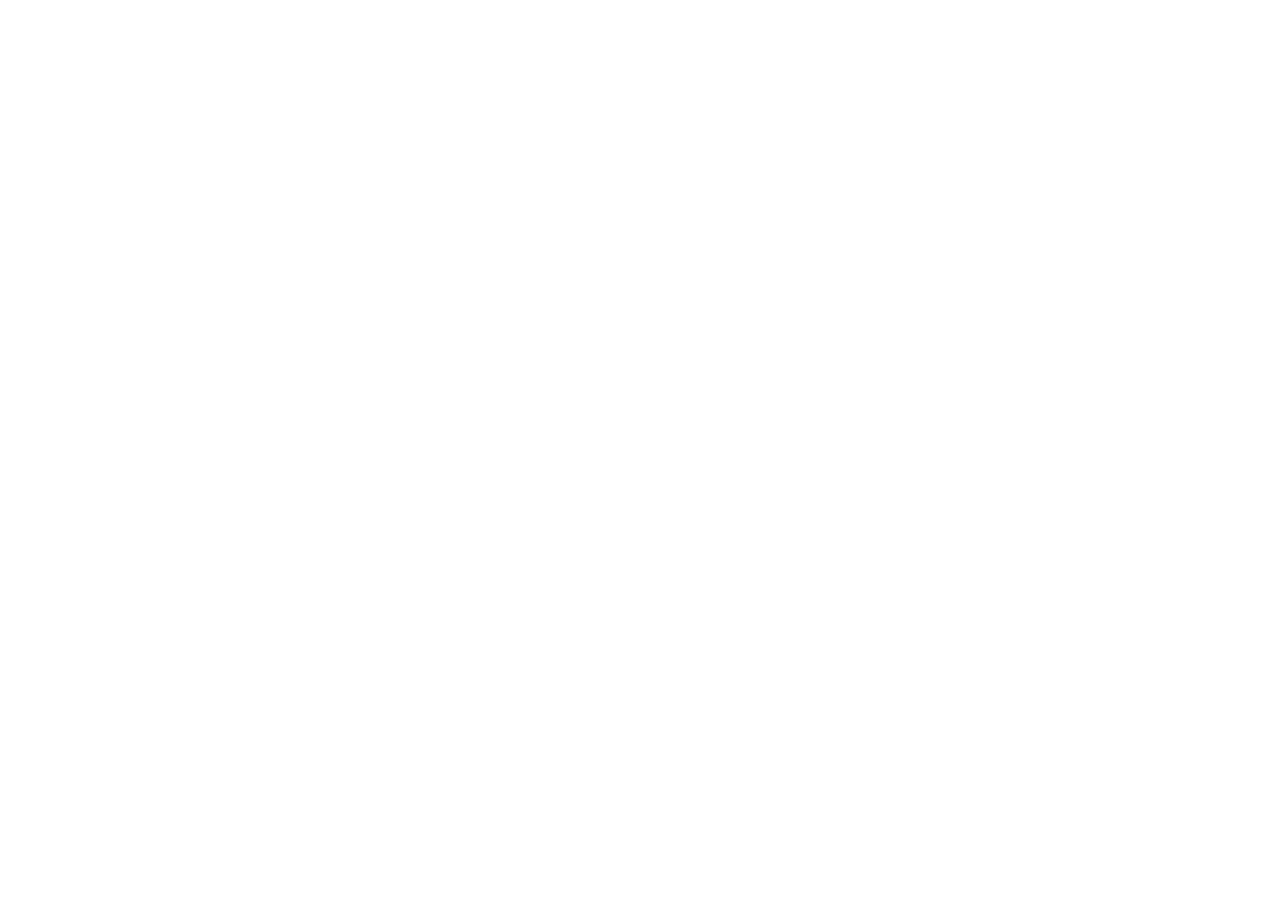
==== index.html @ 9ede38d1 "initial commitment" ====
<!DOCTYPE html>
<html lang="en">
<head>
    <meta charset="UTF-8">
    <meta name="viewport" content="width=device-width, initial-scale=1.0">
    <title>QuickFix</title>
</head>
<body>
    
</body>
</html>
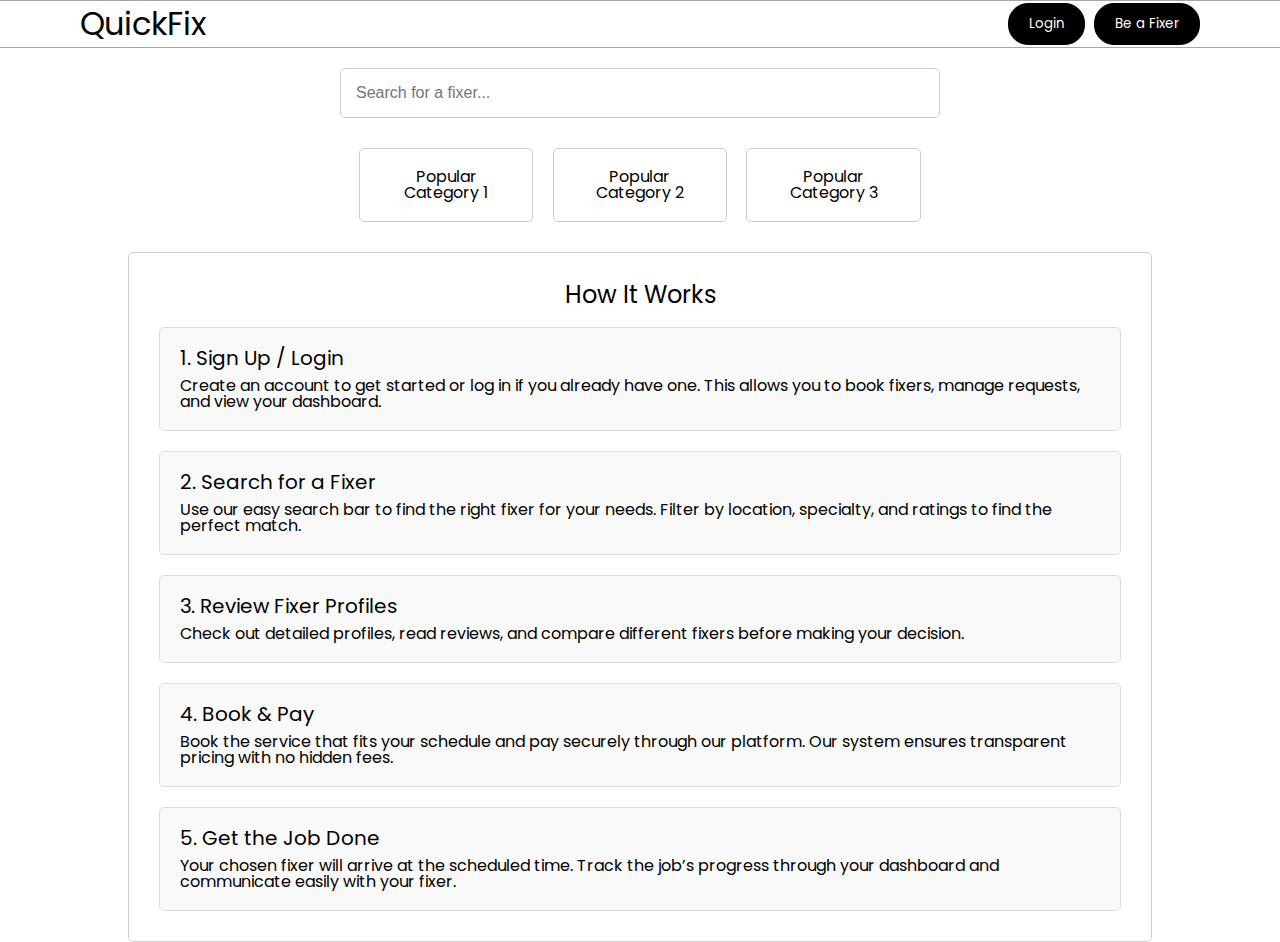
==== commit d81a4362: "add homepage design" ====
--- a/index.html
+++ b/index.html
@@ -3,9 +3,58 @@
 <head>
     <meta charset="UTF-8">
     <meta name="viewport" content="width=device-width, initial-scale=1.0">
-    <title>QuickFix</title>
+    <title>QuickFix Homepage</title>
+    <link rel="stylesheet" href="/styles/style.css">
+    <link rel="stylesheet" href="/styles/homepage.css">
 </head>
 <body>
+    <header>
+        <span>QuickFix</span>
+        <div>
+            <button>Login</button>
+            <button>Be a Fixer</button>
+        </div>
+    </header>
+
+    
+        <main>
+            <div class="search-bar">
+                <input type="text" placeholder="Search for a fixer..." />
+            </div>
+            
+            <div class="categories">
+                <div class="category-box">Popular Category 1</div>
+                <div class="category-box">Popular Category 2</div>
+                <div class="category-box">Popular Category 3</div>
+            </div>
+            
+            <div class="how-it-works">
+                <h2>How It Works</h2>
+                <div class="steps-container">
+                    <div class="step">
+                        <h3>1. Sign Up / Login</h3>
+                        <p>Create an account to get started or log in if you already have one. This allows you to book fixers, manage requests, and view your dashboard.</p>
+                    </div>
+                    <div class="step">
+                        <h3>2. Search for a Fixer</h3>
+                        <p>Use our easy search bar to find the right fixer for your needs. Filter by location, specialty, and ratings to find the perfect match.</p>
+                    </div>
+                    <div class="step">
+                        <h3>3. Review Fixer Profiles</h3>
+                        <p>Check out detailed profiles, read reviews, and compare different fixers before making your decision.</p>
+                    </div>
+                    <div class="step">
+                        <h3>4. Book & Pay</h3>
+                        <p>Book the service that fits your schedule and pay securely through our platform. Our system ensures transparent pricing with no hidden fees.</p>
+                    </div>
+                    <div class="step">
+                        <h3>5. Get the Job Done</h3>
+                        <p>Your chosen fixer will arrive at the scheduled time. Track the job’s progress through your dashboard and communicate easily with your fixer.</p>
+                    </div>
+                </div>
+            </div>
+            
+        </main>
     
 </body>
 </html>--- a/styles/style.css
+++ b/styles/style.css
@@ -0,0 +1,127 @@
+@import url('https://fonts.googleapis.com/css2?family=Poppins:ital,wght@0,100;0,200;0,300;0,400;0,500;0,600;0,700;0,800;0,900;1,100;1,200;1,300;1,400;1,500;1,600;1,700;1,800;1,900&display=swap');
+:root{
+	--clr-primary: black;
+	--clr-secondary: #a6a6a6;
+	--clr-bg: white;
+}
+
+* {
+	box-sizing: border-box;
+	margin: 0;
+	padding: 0;
+  }
+
+html, body, div, span, applet, object, iframe,
+h1, h2, h3, h4, h5, h6, p, blockquote, pre,
+a, abbr, acronym, address, big, cite, code,
+del, dfn, em, img, ins, kbd, q, s, samp,
+small, strike, strong, sub, sup, tt, var,
+b, u, i, center,
+dl, dt, dd, ol, ul, li,
+fieldset, form, label, legend,
+table, caption, tbody, tfoot, thead, tr, th, td,
+article, aside, canvas, details, embed, 
+figure, figcaption, footer, header, hgroup, 
+menu, nav, output, ruby, section, summary,
+time, mark, audio, video {
+	margin: 0;
+	padding: 0;
+	border: 0;
+	font-size: 100%;
+	font: inherit;
+	vertical-align: baseline;
+}
+/* HTML5 display-role reset for older browsers */
+article, aside, details, figcaption, figure, 
+footer, header, hgroup, menu, nav, section {
+	display: block;
+}
+body {
+	line-height: 1;
+	font-family: "Poppins", sans-serif;}
+ol, ul {
+	list-style: none;
+}
+blockquote, q {
+	quotes: none;
+}
+blockquote:before, blockquote:after,
+q:before, q:after {
+	content: '';
+	content: none;
+}
+table {
+	border-collapse: collapse;
+	border-spacing: 0;
+}
+
+ul[role='list'], ol[role='list']{
+    list-style: none; 
+}
+
+input::-webkit-outer-spin-button,
+input::-webkit-inner-spin-button {
+  -webkit-appearance: none;
+  margin: 0;
+}
+
+input[type=number] {
+  -moz-appearance: textfield;
+}
+
+html{
+	height: 100vh;
+}
+
+textarea{
+	resize: none;
+}
+
+header{
+	border-block: 1px var(--clr-secondary) solid;
+	height: 3rem;
+	display: flex;
+	justify-content: space-between;
+	font-size: 2rem;
+	padding-inline: 5rem;
+}
+header ul{
+	display: flex;
+	margin-block: auto;
+}
+header button{
+	margin-block: auto;
+}
+header ul li{
+	margin-bottom: auto;
+	border-inline: .5px var(--clr-secondary) solid;
+	padding-inline: 1.5rem;
+	background-color: var(--clr-bg);
+	
+}
+header ul li:hover{
+	background-color: var(--clr-primary);
+	color: var(--clr-bg);
+	cursor: pointer;
+	transition: .3s ease-in;
+}
+header span{
+	margin-block: auto;
+	
+}
+
+button{
+	border: solid 1px var(--clr-primary);
+    border-radius: 20px;
+    padding: .3rem;
+	padding-inline: 1rem;
+    background-color: var(--clr-primary);
+    font-family: Poppins, sans-serif;
+    color: white;
+}
+button:hover{
+  background-color: transparent;
+  border: 1px var(--clr-primary) solid;
+  color: var(--clr-primary);
+  cursor: pointer;
+}
--- a/styles/homepage.css
+++ b/styles/homepage.css
@@ -0,0 +1,105 @@
+
+.logo {
+  font-size: 24px;
+  font-weight: bold;
+}
+
+.auth-buttons {
+  display: flex;
+  gap: 10px;
+}
+
+button {
+  padding: 10px 20px;
+  cursor: pointer;
+}
+
+.login-btn, .signup-btn {
+  background-color: white;
+  border: 1px solid #ccc;
+  border-radius: 5px;
+}
+
+.signup-btn {
+  background-color: #f4f4f4;
+}
+
+main {
+  margin-top: 20px;
+  display: flex;
+  flex-direction: column;
+  align-items: center;
+}
+
+.search-bar {
+  display: flex;
+  justify-content: center;
+  margin-bottom: 30px;
+  width: 50%;
+}
+
+.search-bar input {
+  width: 100%;
+  max-width: 600px;
+  padding: 15px;
+  border-radius: 5px;
+  border: 1px solid #ccc;
+  font-size: 16px;
+}
+
+.categories {
+  display: flex;
+  justify-content: space-around;
+  margin-bottom: 30px;
+}
+
+.category-box {
+  width: 30%;
+  background-color: white;
+  border: 1px solid #ccc;
+  border-radius: 5px;
+  padding: 20px;
+  text-align: center;
+}
+.how-it-works {
+  background-color: white;
+  border: 1px solid #ccc;
+  border-radius: 5px;
+  padding: 30px;
+  text-align: center;
+  
+  width: 80%;
+}
+
+.how-it-works h2 {
+  font-size: 24px;
+  margin-bottom: 20px;
+}
+
+.steps-container {
+  display: flex;
+  flex-direction: column;
+  gap: 20px;
+}
+
+.step {
+  background-color: #f9f9f9;
+  border: 1px solid #ddd;
+  border-radius: 5px;
+  padding: 20px;
+  text-align: left;
+}
+
+.step h3 {
+  font-size: 20px;
+  margin-bottom: 10px;
+}
+
+.step p {
+  font-size: 16px;
+}
+
+
+h2 {
+  font-size: 24px;
+}